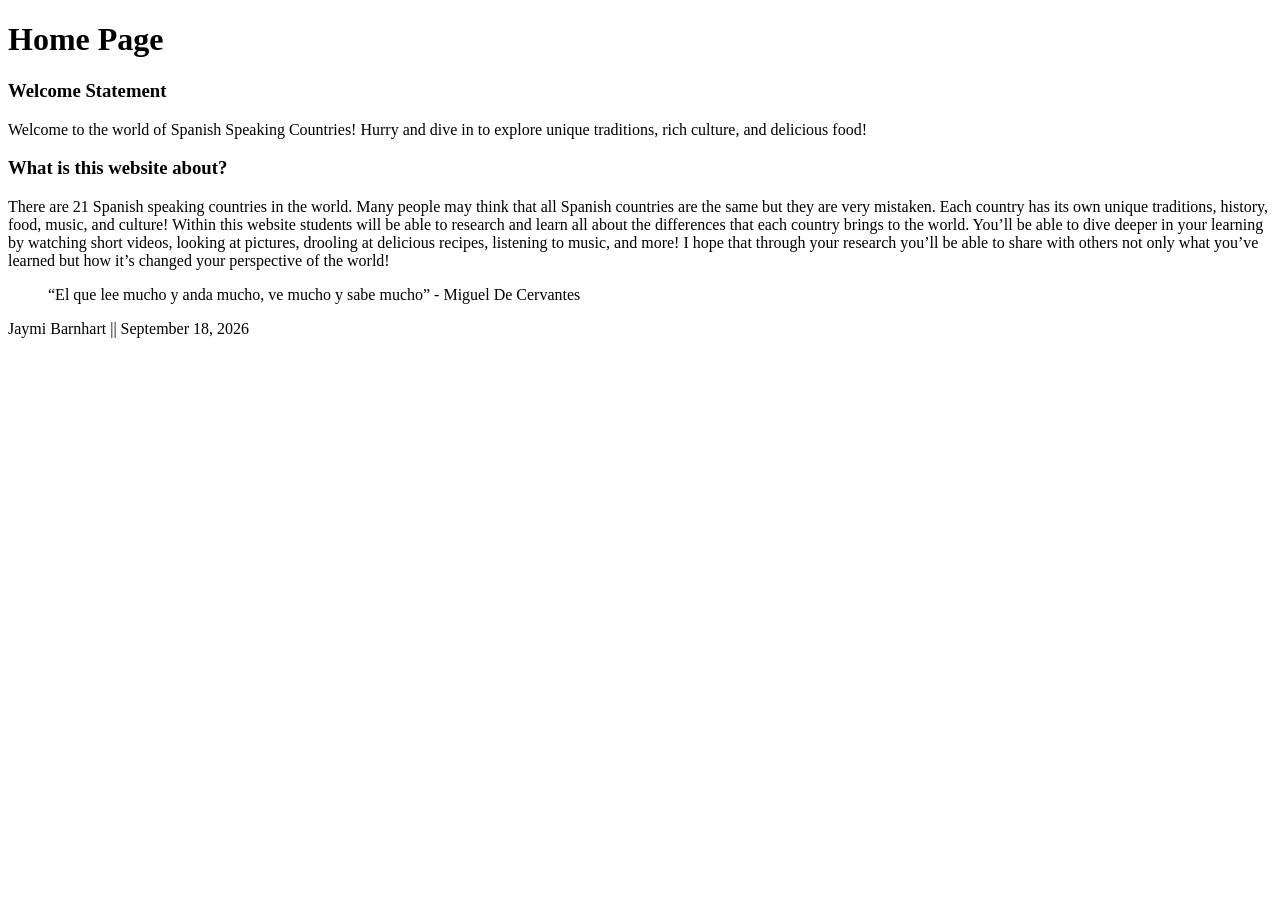
==== webdevelopment/index.html @ 762a37c1 "Add files via upload" ====
<!DOCTYPE html>
<html lang="en">

<!--Name: Jaymi Barnhart
Date: September 10th, 2026
Course: ISLT 7355 
Description: Web Design & Development -->

<head>
    <meta charset="UTF-8">
    <meta name="viewport" content="width=device-width, initial-scale=1.0">
    <title>Home</title>
    <link rel="stylesheet" href="styles.css">
</head>

<body>
    <header>
        <h1>Home Page</h1>
    </header>
    
        <h3>Welcome Statement</h3>
<p> Welcome to the world of Spanish Speaking Countries! Hurry and dive in to explore unique traditions, rich culture, and delicious food! </p>

<h3>What is this website about?</h3>
<p> There are 21 Spanish speaking countries in the world. Many people may think that all Spanish countries are the same but they are very mistaken. Each country has its own unique traditions, history, food, music, and culture! Within this website students will be able to research and learn all about the differences that each country brings to the world. You’ll be able to dive deeper in your learning by watching short videos, looking at pictures, drooling at delicious recipes, listening to music, and more! I hope that through your research you’ll be able to share with others not only what you’ve learned but how it’s changed your perspective of the world!</p>

<blockquote> “El que lee mucho y anda mucho, ve mucho y sabe mucho” - Miguel De Cervantes
</blockquote>

    <footer>
        <p> Jaymi Barnhart || September 18, 2026</p>
    </footer>
</body>
</html>
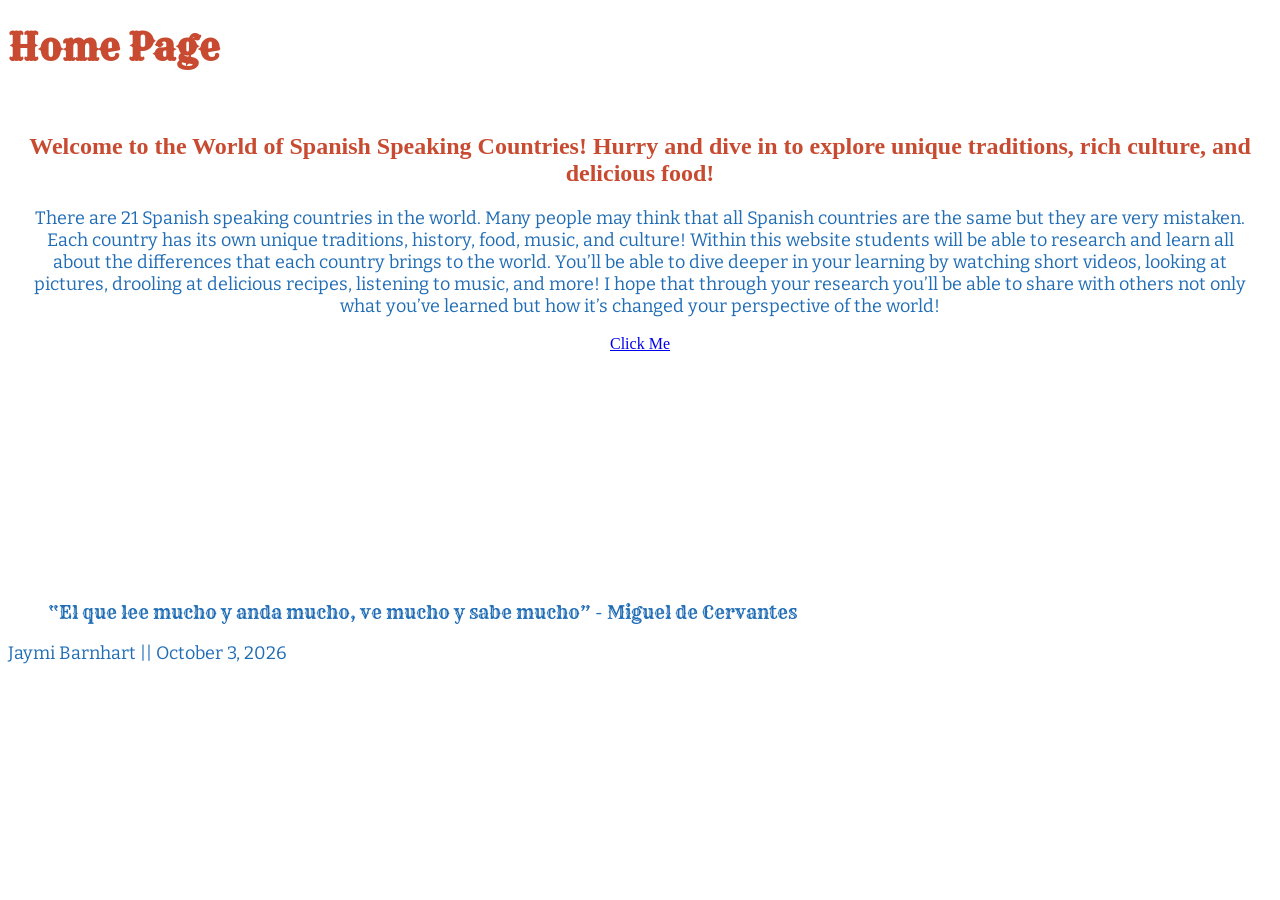
==== commit f3e577a8: "Add files via upload" ====
--- a/webdevelopment/index.html
+++ b/webdevelopment/index.html
@@ -1,34 +1,42 @@
 <!DOCTYPE html>
 <html lang="en">
 
-<!--Name: Jaymi Barnhart
+<!--
+Name: Jaymi Barnhart
 Date: September 10th, 2026
 Course: ISLT 7355 
-Description: Web Design & Development -->
+Description: Web Design & Development
+-->
 
 <head>
     <meta charset="UTF-8">
     <meta name="viewport" content="width=device-width, initial-scale=1.0">
     <title>Home</title>
-    <link rel="stylesheet" href="styles.css">
+    <link rel="stylesheet" href="style.css">
 </head>
 
 <body>
+
     <header>
         <h1>Home Page</h1>
     </header>
-    
-        <h3>Welcome Statement</h3>
-<p> Welcome to the world of Spanish Speaking Countries! Hurry and dive in to explore unique traditions, rich culture, and delicious food! </p>
 
-<h3>What is this website about?</h3>
-<p> There are 21 Spanish speaking countries in the world. Many people may think that all Spanish countries are the same but they are very mistaken. Each country has its own unique traditions, history, food, music, and culture! Within this website students will be able to research and learn all about the differences that each country brings to the world. You’ll be able to dive deeper in your learning by watching short videos, looking at pictures, drooling at delicious recipes, listening to music, and more! I hope that through your research you’ll be able to share with others not only what you’ve learned but how it’s changed your perspective of the world!</p>
+    <main>
+        <section id="hero">
+            <h2>Welcome to the World of Spanish Speaking Countries!
+                Hurry and dive in to explore unique traditions, rich culture, and delicious food!</h2>
+            <p>There are 21 Spanish speaking countries in the world. Many people may think that all Spanish countries are the same but they are very mistaken. Each country has its own unique traditions, history, food, music, and culture! Within this website students will be able to research and learn all about the differences that each country brings to the world. You’ll be able to dive deeper in your learning by watching short videos, looking at pictures, drooling at delicious recipes, listening to music, and more! I hope that through your research you’ll be able to share with others not only what you’ve learned but how it’s changed your perspective of the world!</p>
+            <a href="#" class="hero-btn">Click Me</a>
+        </section>
 
-<blockquote> “El que lee mucho y anda mucho, ve mucho y sabe mucho” - Miguel De Cervantes
-</blockquote>
+        <blockquote>
+           “El que lee mucho y anda mucho, ve mucho y sabe mucho” - Miguel de Cervantes
+        </blockquote>
+    </main>
 
     <footer>
-        <p> Jaymi Barnhart || September 18, 2026</p>
+        <p>Jaymi Barnhart || October 3, 2026</p>
     </footer>
+
 </body>
-</html> +</html>
--- a/webdevelopment/style.css
+++ b/webdevelopment/style.css
@@ -0,0 +1,28 @@
+@import url('https://fonts.googleapis.com/css2?family=Bitter:ital,wght@0,100..900;1,100..900&display=swap');
+@import url('https://fonts.googleapis.com/css2?family=Bitter:ital,wght@0,100..900;1,100..900&family=Rye&display=swap');
+
+h1 {
+    color: #C84B31;
+    font-size: 36px;
+    font-family: 'Rye';
+}
+
+p {
+    color: #206DB6;
+    font-size: 18px;
+    font-family: 'Bitter', serif;
+}
+
+blockquote {
+    color: #206DB6;
+    font-size: 18px;
+    font-family: 'Rye';
+}
+
+#hero {
+    background: url('image2.webp') no-repeat center / cover;
+    padding: 20px;
+    text-align: center;
+    height: 50vh;
+    color: #C84B31;
+}
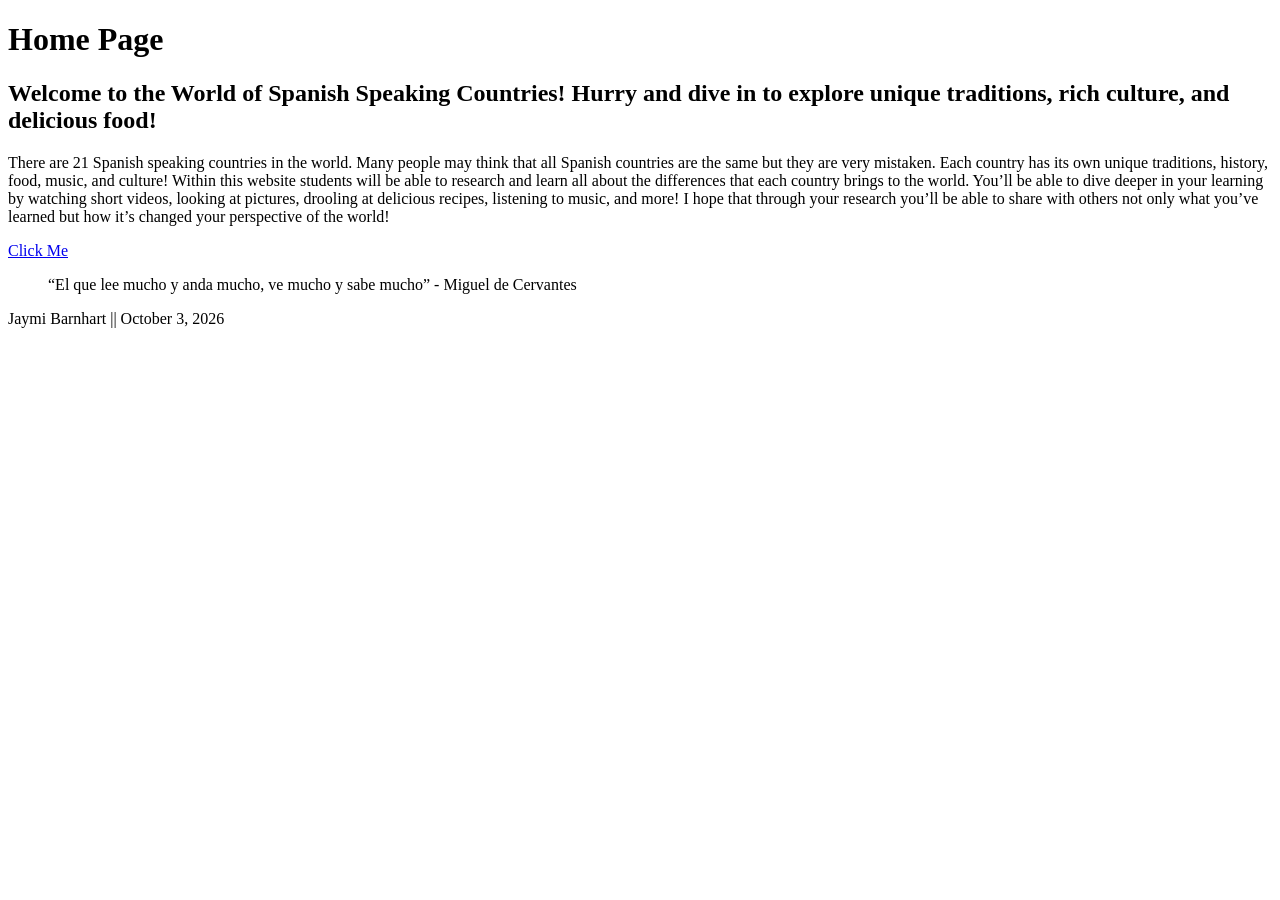
==== commit 6ef84ca5: "Change stylesheet reference in index.html Updated stylesheet reference from 'style.css' to 'index.cs" ====
--- a/webdevelopment/index.html
+++ b/webdevelopment/index.html
@@ -12,7 +12,7 @@
     <meta charset="UTF-8">
     <meta name="viewport" content="width=device-width, initial-scale=1.0">
     <title>Home</title>
-    <link rel="stylesheet" href="style.css">
+    <link rel="stylesheet" href="index.css">
 </head>
 
 <body>
@@ -39,4 +39,4 @@
     </footer>
 
 </body>
-</html>+</html>
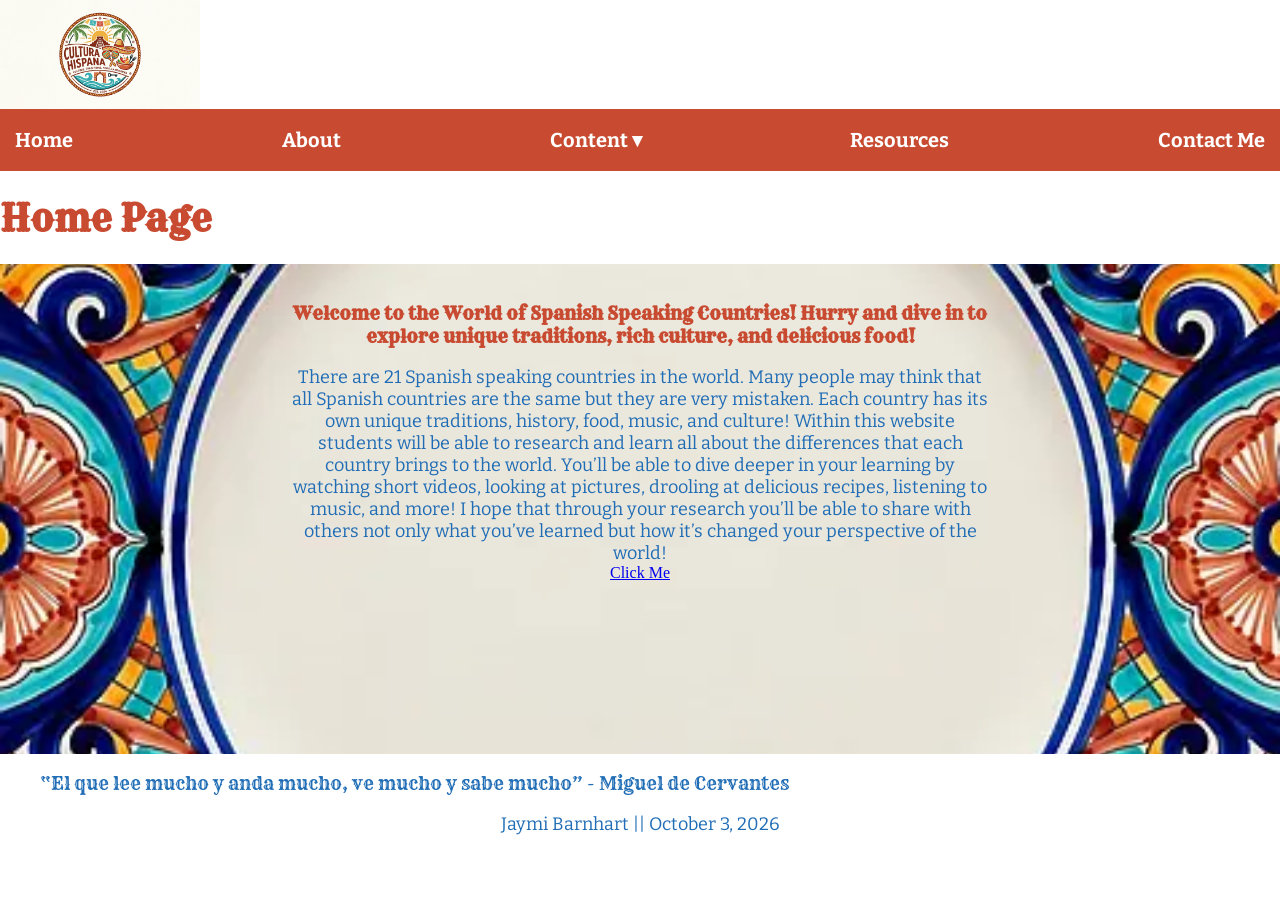
==== commit 747749d7: "Update index.html with navigation and logo" ====
--- a/webdevelopment/index.html
+++ b/webdevelopment/index.html
@@ -3,9 +3,9 @@
 
 <!--
 Name: Jaymi Barnhart
-Date: September 10th, 2026
+Date: October 18th, 2026
 Course: ISLT 7355 
-Description: Web Design & Development
+Description: index/home
 -->
 
 <head>
@@ -16,7 +16,27 @@
 </head>
 
 <body>
+<header>
+     <img src="logo.png" alt="Your Site Logo" class="site-logo">
+        
+    <nav class="navbar">
+    <ul>
+      <li><a href="index.html">Home</a></li>
+      <li><a href="about.html">About</a></li>
+     <!-- 2-Tier Dropdown Item -->
+        <li class="dropdown">
+            <a href="content.html" class="dropbtn">Content &#9662;</a>
+            <ul class="dropdown-menu">
+                <li><a href="content.html#geography">Geography</a></li>
+                <li><a href="content.html#culture">Culture & Food</a></li>
+                <li><a href="content.html#holidays">Holidays</a></li>
+            </ul>
+        </li>
+      <li><a href="resources.html">Resources</a></li>
+      <li><a href="contact.html">Contact Me</a></li>
 
+</ul>
+  </nav>
     <header>
         <h1>Home Page</h1>
     </header>
--- a/webdevelopment/index.css
+++ b/webdevelopment/index.css
@@ -0,0 +1,126 @@
+@import url('https://fonts.googleapis.com/css2?family=Bitter:ital,wght@0,100..900;1,100..900&display=swap');
+@import url('https://fonts.googleapis.com/css2?family=Bitter:ital,wght@0,100..900;1,100..900&family=Rye&display=swap');
+body{
+    margin: 0px;
+    padding: 0px;
+    width: 100%;
+}
+.site-logo {
+    width: 200px;       
+    height: auto;       
+    display: block;
+}
+
+.navbar ul{
+    list-style-type: none;
+    background-color: #C84B31;
+    padding: 0px;
+    margin: 0px;
+    max-width: 100%;
+    display: flex;
+    justify-content: space-between; 
+    align-items: center;            
+    list-style: none;
+    margin: 0px;
+    padding: 0;
+    width: 100%;
+}
+
+.navbar a{
+    color: white;
+    text-decoration: none;
+    padding: 15px;
+    display: block;
+    text-align: center;
+    text-decoration: none;
+    font-family: 'Bitter', serif;
+    font-size: 20px;
+    font-weight: bold;
+}
+.navbar a:hover{
+    background-color: #206DB6;
+}
+.navbar li{
+    float: left;
+}
+
+ li{
+    text-align: left;
+    line-height: 1.6;
+}
+
+.navbar li.dropdown {
+    position: relative;
+}
+
+
+.navbar .dropdown-menu {
+    display: none;
+    position: absolute;
+    top: 100%;           
+    left: 0;
+    background-color: #206DB6; 
+    min-width: 180px;
+    box-shadow: 0 4px 8px rgba(0, 0, 0, 0.2);
+    z-index: 1000;         
+    padding: 0;
+    margin: 0;
+    list-style: none !important;
+}
+
+
+.navbar .dropdown-menu li {
+    width: 100%;
+}
+
+.navbar .dropdown-menu a {
+    color: #ffffff;
+    padding: 12px 16px;
+    text-align: left;
+    font-size: 16px;
+    display: block;
+}
+
+
+.navbar .dropdown-menu a:hover {
+    background-color: #C84B31; 
+}
+
+
+.navbar li.dropdown:hover .dropdown-menu {
+    display: block;
+}
+
+h1 {
+    color: #C84B31;
+    font-size: 36px;
+    font-family: 'Rye';
+}
+
+h2 {
+    color: #C84B31;
+    font-size: 18px;
+    font-family: 'Rye';
+    max-width: 700px; margin: 1em auto; text-align: center;
+}
+
+p {
+    color: #206DB6;
+    font-size: 18px;
+    font-family: 'Bitter', serif;
+    max-width: 700px; margin: 0 auto; text-align: center;
+}
+
+blockquote {
+    color: #206DB6;
+    font-size: 18px;
+    font-family: 'Rye';
+}
+
+#hero {
+    background: url('image2.webp') no-repeat center / cover;
+    padding: 20px;
+    text-align: center;
+    height: 50vh;
+    color: #C84B31;
+}
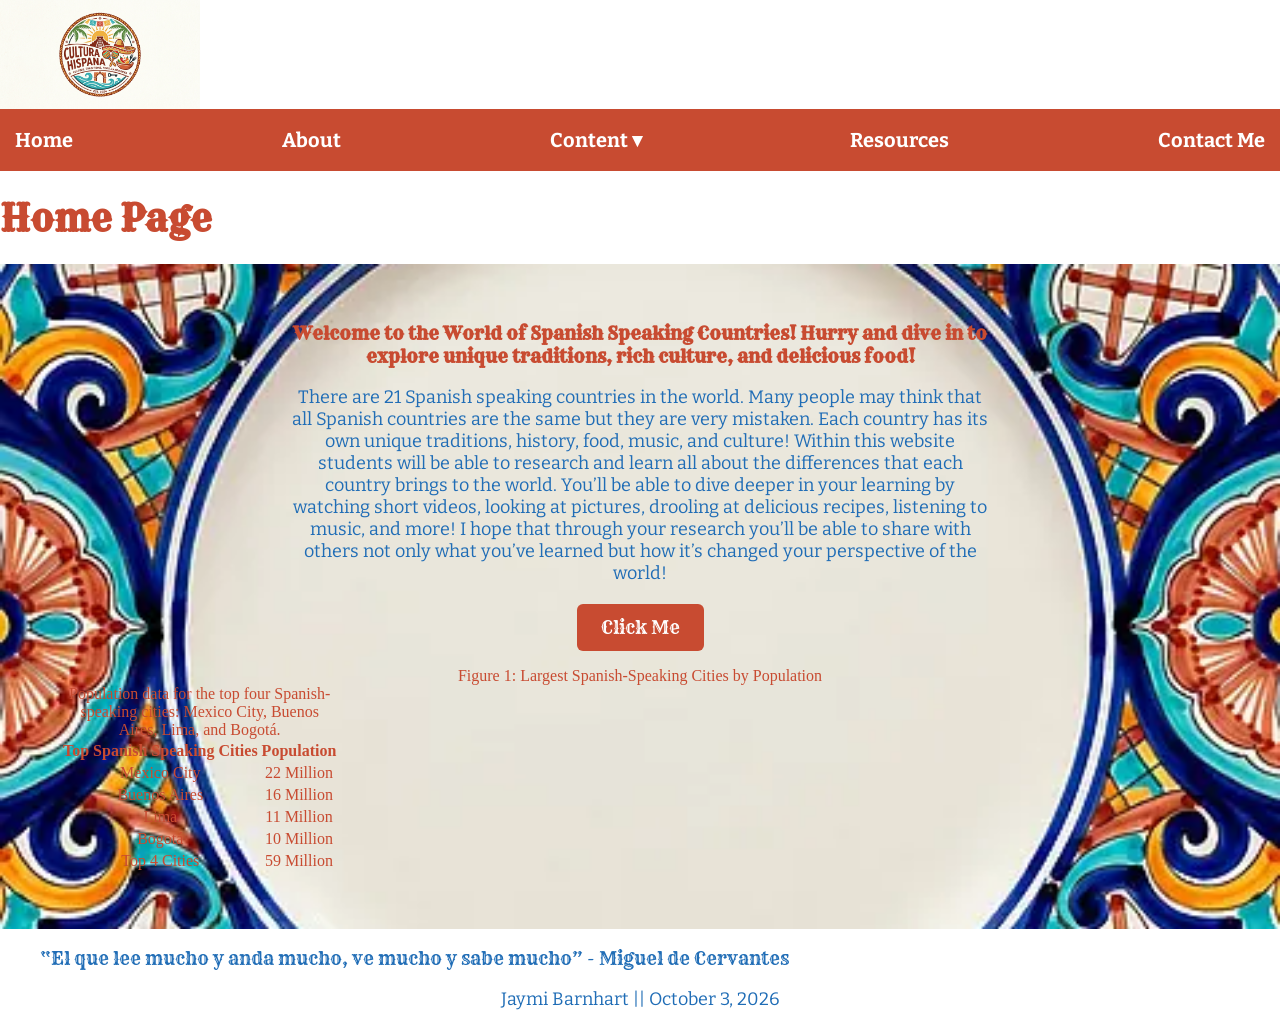
==== commit 98fa20af: "Enhance index.html with city population table Added a table displaying the largest Spanish-speaking " ====
--- a/webdevelopment/index.html
+++ b/webdevelopment/index.html
@@ -13,6 +13,7 @@
     <meta name="viewport" content="width=device-width, initial-scale=1.0">
     <title>Home</title>
     <link rel="stylesheet" href="index.css">
+    <link rel="shortcut icon" type="images/icon.png" href="icons8-maracas-48.png" alt="Maracas Icon by Icons8">
 </head>
 
 <body>
@@ -29,7 +30,7 @@
             <ul class="dropdown-menu">
                 <li><a href="content.html#geography">Geography</a></li>
                 <li><a href="content.html#culture">Culture & Food</a></li>
-                <li><a href="content.html#holidays">Holidays</a></li>
+                <li><a href="content.html#holidays">Traditions</a></li>
             </ul>
         </li>
       <li><a href="resources.html">Resources</a></li>
@@ -47,6 +48,47 @@
                 Hurry and dive in to explore unique traditions, rich culture, and delicious food!</h2>
             <p>There are 21 Spanish speaking countries in the world. Many people may think that all Spanish countries are the same but they are very mistaken. Each country has its own unique traditions, history, food, music, and culture! Within this website students will be able to research and learn all about the differences that each country brings to the world. You’ll be able to dive deeper in your learning by watching short videos, looking at pictures, drooling at delicious recipes, listening to music, and more! I hope that through your research you’ll be able to share with others not only what you’ve learned but how it’s changed your perspective of the world!</p>
             <a href="#" class="hero-btn">Click Me</a>
+
+           <figure class="table-figure">
+    <figcaption>Figure 1: Largest Spanish-Speaking Cities by Population</figcaption>
+
+    <table class="cities-table">
+        <caption class="sr-only">Population data for the top four Spanish-speaking cities: Mexico City, Buenos Aires, Lima, and Bogotá.</caption>
+
+        <thead>
+            <tr>
+                <th scope="col">Top Spanish Speaking Cities</th>
+                <th scope="col">Population</th>
+            </tr>
+        </thead>
+
+        <tbody>
+            <tr>
+                <td>Mexico City</td>
+                <td>22 Million</td>
+            </tr>
+            <tr>
+                <td>Buenos Aires</td>
+                <td>16 Million</td>
+            </tr>
+            <tr>
+                <td>Lima</td>
+                <td>11 Million</td>
+            </tr>
+            <tr>
+                <td>Bogotá</td>
+                <td>10 Million</td>
+            </tr>
+        </tbody>
+
+        <tfoot>
+            <tr>
+                <td>Top 4 Cities</td>
+                <td>59 Million</td>
+            </tr>
+        </tfoot>
+    </table>
+</figure>
         </section>
 
         <blockquote>
--- a/webdevelopment/index.css
+++ b/webdevelopment/index.css
@@ -119,8 +119,106 @@
 
 #hero {
     background: url('image2.webp') no-repeat center / cover;
-    padding: 20px;
+    padding: 40px 20px;
     text-align: center;
-    height: 50vh;
+    min-height: 50vh;
+    height: auto;
     color: #C84B31;
 }
+
+.hero-btn {
+    display: inline-block;
+    margin-top: 20px;
+    padding: 12px 24px;
+    background-color: #C84B31;
+    color: #ffffff;
+    text-decoration: none;
+    font-family: 'Rye', serif;
+    font-size: 18px;
+    border-radius: 6px;
+    transition: background-color 0.2s;
+}
+
+.hero-btn:hover {
+    background-color: #206DB6;
+}
+
+footer {
+    color: #206DB6;
+    font-size: 18px;
+    font-family: 'Bitter', serif;
+}
+
+.footer-icon-sm {
+    width: 20px;
+    height: 20px;
+}
+.footer-container {
+    position: relative;
+    overflow: hidden;         
+    padding: 40px 20px;
+    text-align: center;
+}
+
+.footer-bg-img {
+
+    position: absolute !important;
+    top: 0 !important;
+    left: 0 !important;
+    width: 100% !important;
+    height: 100% !important;
+    object-fit: cover !important;     
+    z-index: 1 !important;
+}
+
+.footer-content {
+    position: relative;
+    z-index: 2;              
+    color: #6b2121;         
+}
+
+.footer-content p {
+    color: #000000 !important;     
+    font-weight: bold !important;    
+    font-family: 'Bitter', serif;
+    font-size: 18px;
+    margin: 0;
+}
+
+.menu-checkbox {
+    display: none;
+}
+
+.hamburger {
+    display: none;
+    font-size: 30px;
+    color: #ffffff;
+    background-color: #C84B31;
+    padding: 10px 20px;
+    cursor: pointer;
+}
+
+@media (max-width: 700px) {
+    .hamburger {
+        display: block;
+    }
+
+    .navbar.mobile-menu ul {
+        display: none !important;
+        flex-direction: column;
+        width: 100%;
+    }
+
+    .menu-checkbox:checked ~ .navbar.mobile-menu ul {
+        display: flex !important;
+    }
+
+    .navbar.mobile-menu li {
+        width: 100%;
+    }
+
+    .navbar.mobile-menu a {
+        text-align: left;
+        border-top: 1px solid rgba(255, 255, 255, 0.2);
+    }
+}
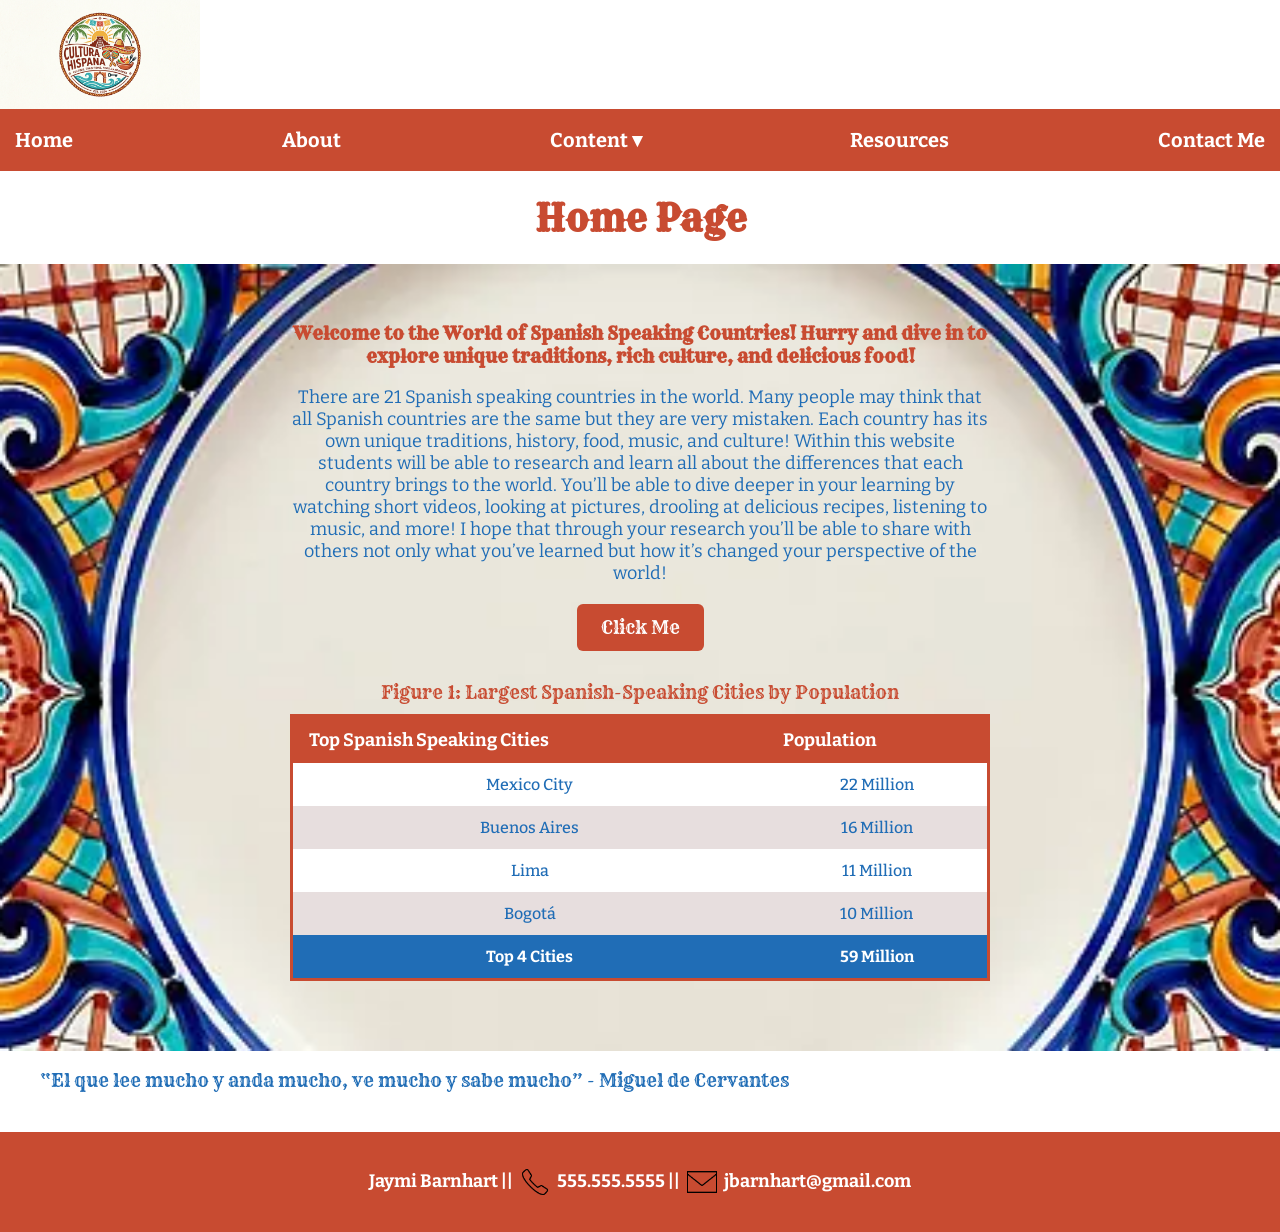
==== commit 046d6709: "Enhance index.html with mobile menu and footer Added a mobile menu toggle and footer details." ====
--- a/webdevelopment/index.html
+++ b/webdevelopment/index.html
@@ -20,11 +20,14 @@
 <header>
      <img src="logo.png" alt="Your Site Logo" class="site-logo">
         
-    <nav class="navbar">
+    <input type="checkbox" id="menu-toggle" class="menu-checkbox">
+    <label for="menu-toggle" class="hamburger">&#9776;</label>
+        
+    <nav class="navbar mobile-menu">
     <ul>
       <li><a href="index.html">Home</a></li>
       <li><a href="about.html">About</a></li>
-     <!-- 2-Tier Dropdown Item -->
+
         <li class="dropdown">
             <a href="content.html" class="dropbtn">Content &#9662;</a>
             <ul class="dropdown-menu">
@@ -96,9 +99,16 @@
         </blockquote>
     </main>
 
-    <footer>
-        <p>Jaymi Barnhart || October 3, 2026</p>
-    </footer>
+     <footer class="footer-container">
+    <img src="footer.png" alt="" class="footer-bg-img">
+    <div class="footer-content">
+        <p>
+            Jaymi Barnhart || 
+            <img src="phone.png" alt="Phone Icon" class="footer-icon-sm"> 555.555.5555 || 
+            <img src="email.png" alt="Email Icon" class="footer-icon-sm"> jbarnhart@gmail.com
+        </p>
+    </div>
+</footer>
 
 </body>
 </html>
--- a/webdevelopment/index.css
+++ b/webdevelopment/index.css
@@ -95,6 +95,7 @@
     color: #C84B31;
     font-size: 36px;
     font-family: 'Rye';
+    text-align: center;
 }
 
 h2 {
@@ -144,45 +145,51 @@
 }
 
 footer {
-    color: #206DB6;
-    font-size: 18px;
-    font-family: 'Bitter', serif;
-}
-
-.footer-icon-sm {
-    width: 20px;
-    height: 20px;
-}
+    width: 100% !important;
+    max-width: 100% !important;
+    margin: 40px 0 0 0 !important;
+    padding: 0 !important;
+}
+
 .footer-container {
-    position: relative;
-    overflow: hidden;         
-    padding: 40px 20px;
-    text-align: center;
+    position: relative !important;
+    width: 100% !important;
+    padding: 35px 20px !important;
+    text-align: center;
+    overflow: hidden;
+    box-sizing: border-box;
 }
 
 .footer-bg-img {
-
     position: absolute !important;
     top: 0 !important;
     left: 0 !important;
     width: 100% !important;
     height: 100% !important;
-    object-fit: cover !important;     
+    object-fit: cover !important;   
     z-index: 1 !important;
 }
 
 .footer-content {
-    position: relative;
-    z-index: 2;              
-    color: #6b2121;         
+    position: relative !important;
+    z-index: 2 !important;
 }
 
 .footer-content p {
-    color: #000000 !important;     
-    font-weight: bold !important;    
-    font-family: 'Bitter', serif;
-    font-size: 18px;
-    margin: 0;
+    color: #ffffff !important;
+    font-weight: bold !important;
+    font-family: 'Bitter', serif;
+    font-size: 18px;
+    margin: 0 auto !important;
+    max-width: 100% !important;
+    text-align: center !important;
+}
+
+.footer-icon-sm {
+    width: 30px !important;
+    height: 30px !important;
+    vertical-align: middle;
+    margin: 0 4px;
 }
 
 .menu-checkbox {
@@ -222,3 +229,68 @@
         border-top: 1px solid rgba(255, 255, 255, 0.2);
     }
 }
+
+.table-figure {
+    width: 100%;
+    max-width: 700px;
+    margin: 30px auto;
+    padding: 0;
+}
+
+.table-figure figcaption {
+    font-family: 'Rye', serif;
+    font-size: 18px;
+    color: #C84B31;
+    text-align: center;
+    margin-bottom: 10px;
+}
+
+.cities-table {
+    width: 100%;
+    margin: 0 auto;                    
+    border-collapse: collapse;
+    border: 3px solid #C84B31;              
+    font-family: 'Bitter', serif;
+    background-color: #ffffff;
+}
+
+.cities-table thead th {
+    background-color: #C84B31;
+    color: #ffffff;
+    padding: 12px 16px;
+    text-align: left;
+    font-size: 18px;
+}
+
+.cities-table tbody td {
+    padding: 12px 16px;
+    color: #206DB6;
+    font-weight: 500;
+}
+
+.cities-table tbody tr:nth-child(odd) {
+    background-color: #ffffff;              
+}
+
+.cities-table tbody tr:nth-child(even) {
+    background-color: #e7dede;             
+}
+
+.cities-table tfoot td {
+    background-color: #206DB6;
+    color: #ffffff;
+    font-weight: bold;
+    padding: 12px 16px;
+}
+
+.sr-only {
+    position: absolute;
+    width: 1px;
+    height: 1px;
+    padding: 0;
+    margin: -1px;
+    overflow: hidden;
+    clip: rect(0, 0, 0, 0);
+    white-space: nowrap;
+    border: 0;
+}
